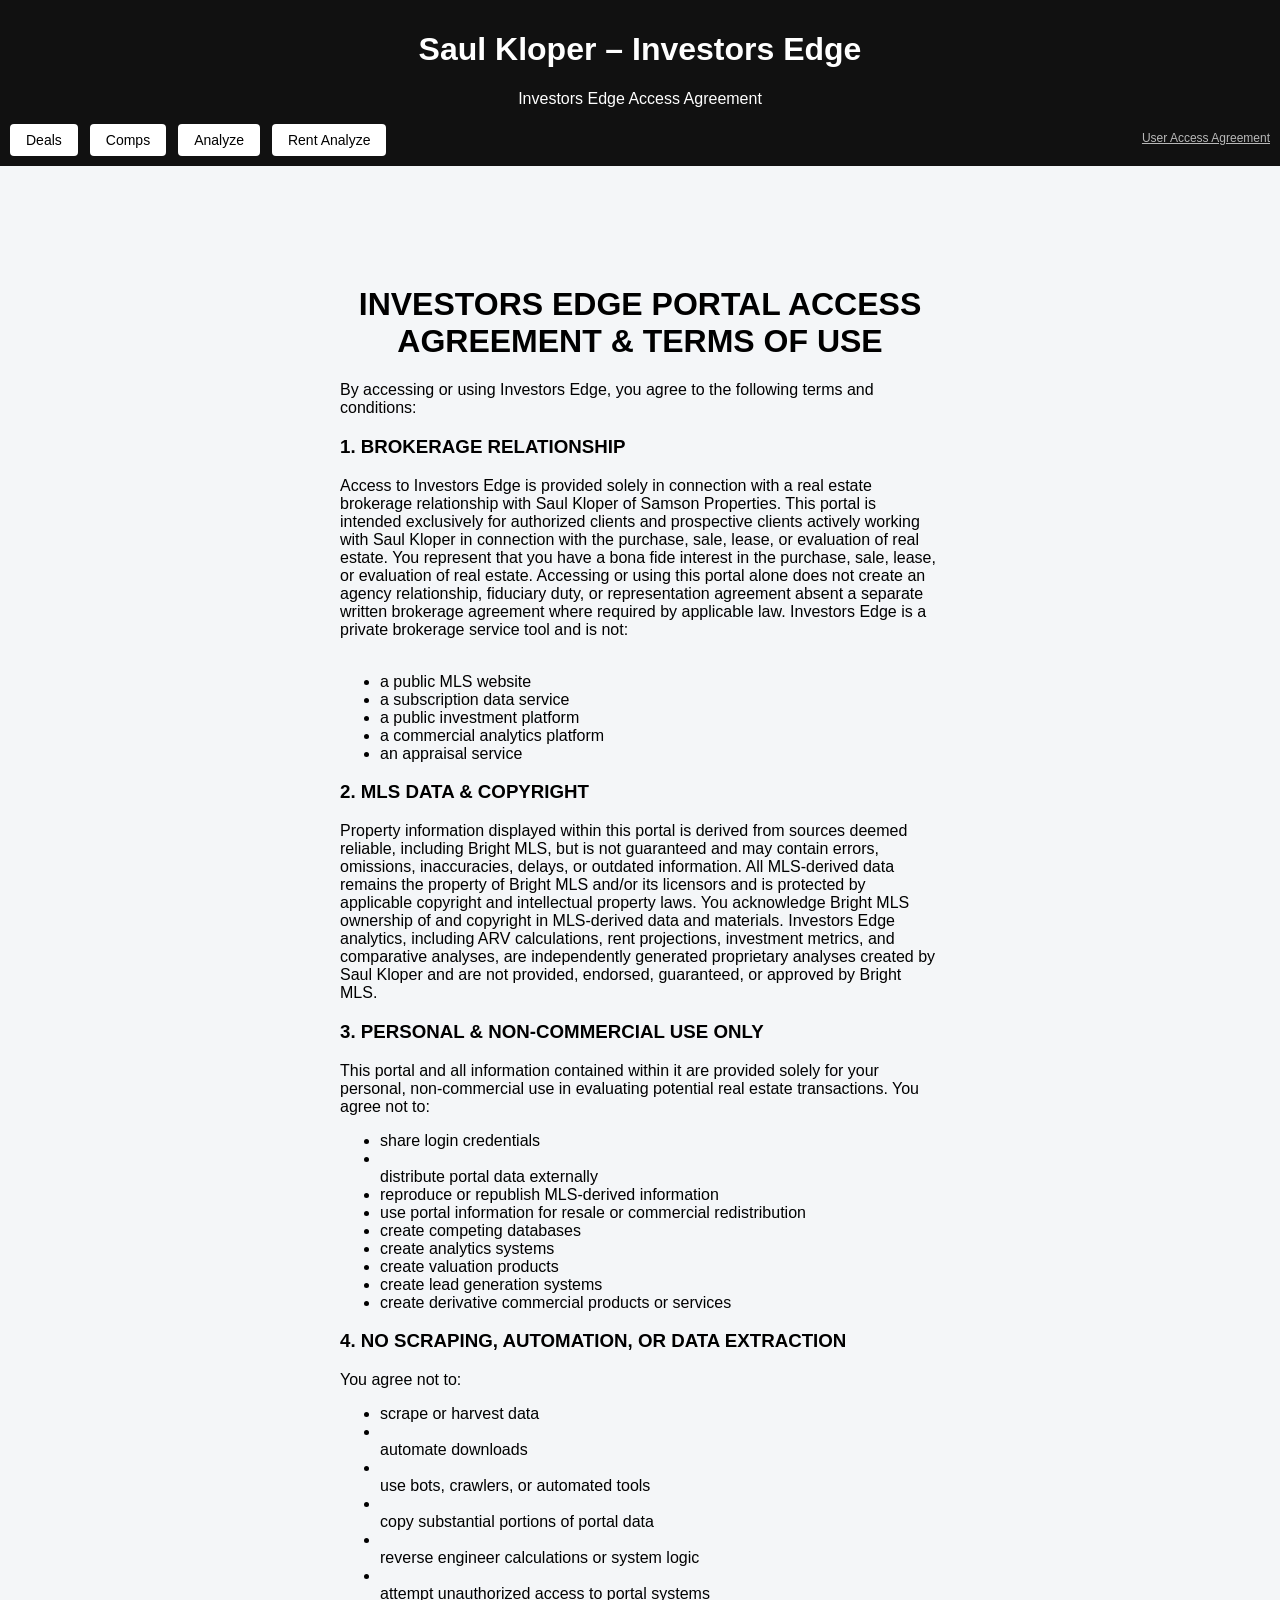
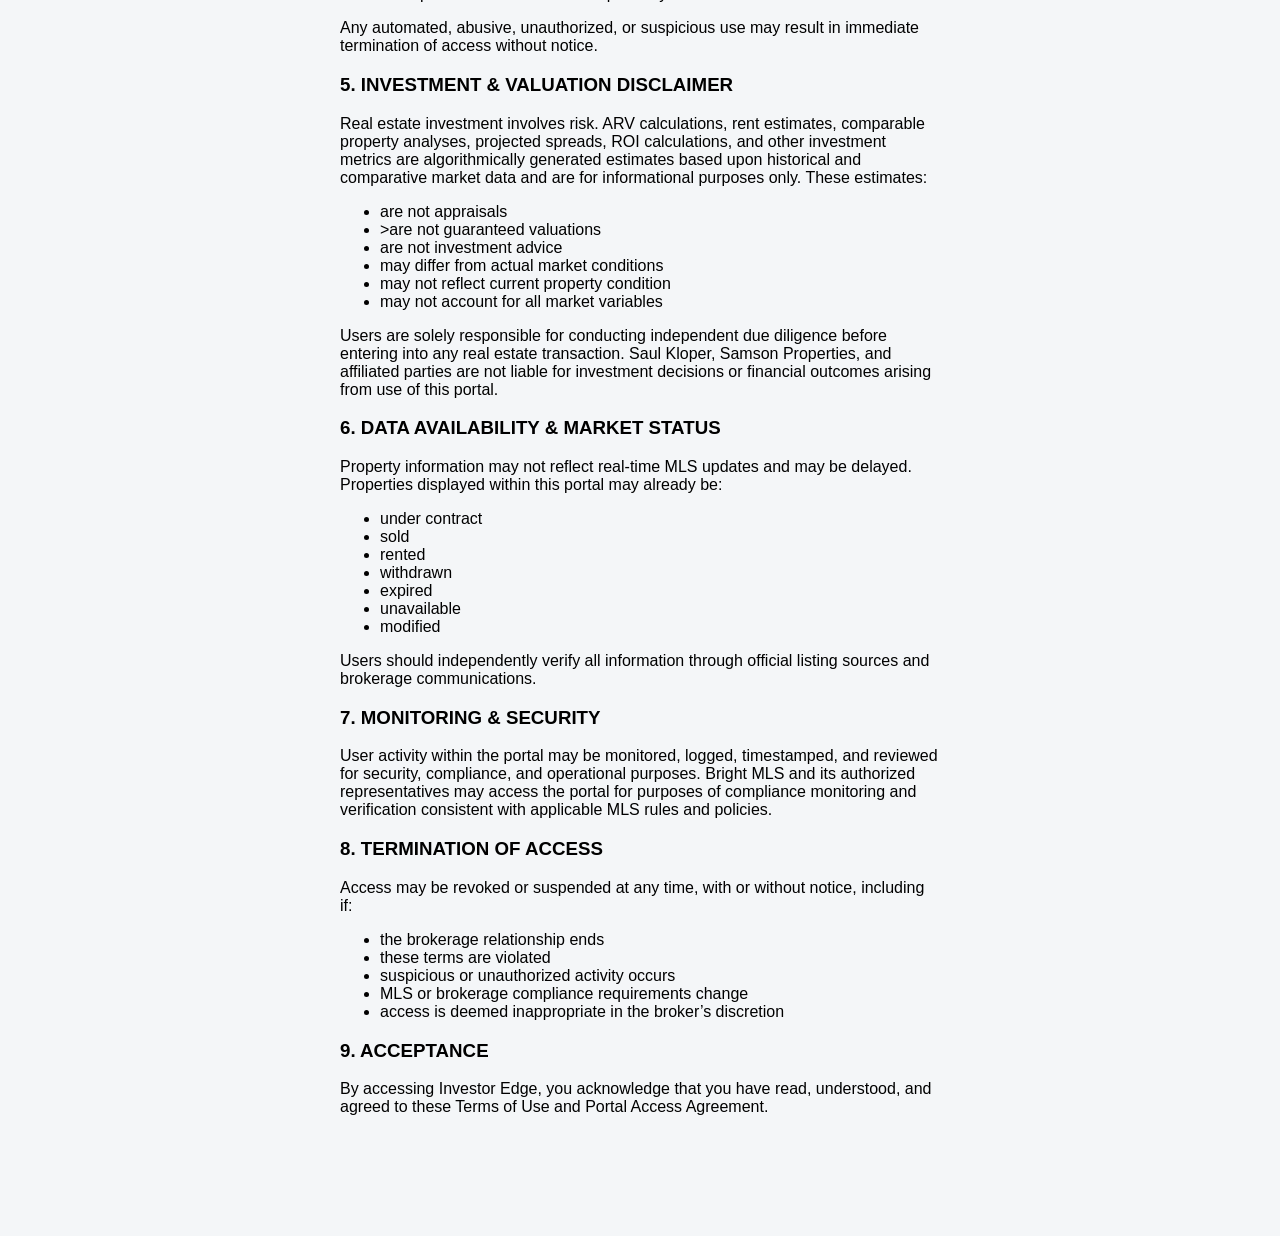
==== access-agreement.html @ 4bc5036d "Update access-agreement.html" ====
<!DOCTYPE html>
<html lang="en">
<head>
<meta charset="UTF-8">
<meta name="viewport" content="width=device-width, initial-scale=1.0">
<title>Investors Edge Access Agreement</title>
<link rel="stylesheet" href="css/styles.css">
   
</head>
<body>
     <header>
       
    <h1>Saul Kloper – Investors Edge</h1>
    <p>Investors Edge Access Agreement</p>
        
<div class="header-menu">
    <div class="menu-left">
      <a href="index.html" class="menu-btn">Deals</a>
      <a class="menu-btn" onclick="window.location.href='https://sdkloper.github.io/investor-edge/analysis.html';">Comps</a>
       <a href="analyzer.html" class="menu-btn">Analyze</a>
       <a href="rental-analyzer.html" class="menu-btn">Rent Analyze</a>
    </div>
         <div class="menu-right">
        <label>
          <a href="access-agreement.html" style="color: white;">User Access Agreement</a>
        </label>
         </div>
</div>
     
</header>
   <div class="login-container">
  <center>
<h1>INVESTORS EDGE PORTAL ACCESS AGREEMENT & TERMS OF USE</h1></center>
  
<p>By accessing or using Investors Edge, you agree to the following terms and conditions:</p>
  
<p><h3>1.	BROKERAGE RELATIONSHIP</h3></p>
  
<p>Access to Investors Edge is provided solely in connection with a real estate brokerage relationship with Saul Kloper of Samson Properties.
This portal is intended exclusively for authorized clients and prospective clients actively working with Saul Kloper in connection with the purchase, sale, lease, or evaluation of real estate.
You represent that you have a bona fide interest in the purchase, sale, lease, or evaluation of real estate.
Accessing or using this portal alone does not create an agency relationship, fiduciary duty, or representation agreement absent a separate written brokerage agreement where required by applicable law.
Investors Edge is a private brokerage service tool and is not:</br></br>
  <ul>
    <li>a public MLS website</li>
    <li>a subscription data service</li>
 	  <li>a public investment platform</li>
    <li>a commercial analytics platform</li>	
    <li>an appraisal service</li>
</ul></p>
<p><h3>2.	MLS DATA & COPYRIGHT</h3></p>
  
<p>Property information displayed within this portal is derived from sources deemed reliable, including Bright MLS, but is not guaranteed and may contain errors, omissions, inaccuracies, delays, or 
  outdated information.
All MLS-derived data remains the property of Bright MLS and/or its licensors and is protected by applicable copyright and intellectual property laws.
You acknowledge Bright MLS ownership of and copyright in MLS-derived data and materials.
Investors Edge analytics, including ARV calculations, rent projections, investment metrics, and comparative analyses, are independently generated proprietary analyses created by Saul Kloper and are not provided, 
  endorsed, guaranteed, or approved by Bright MLS.</p>
  
<p><h3>3.	PERSONAL & NON-COMMERCIAL USE ONLY</h3></p>
  
<p>This portal and all information contained within it are provided solely for your personal, non-commercial use in evaluating potential real estate transactions.
You agree not to:</p>
  <ul>
<li>share login credentials</li>
<li></li>distribute portal data externally
<li>reproduce or republish MLS-derived information</li>
<li>use portal information for resale or commercial redistribution</li>
<li>create competing databases</li>
<li>create analytics systems</li>
<li>create valuation products</li>
<li>create lead generation systems</li>
<li>create derivative commercial products or services</li>
  </ul>
  
<p><h3>4.	NO SCRAPING, AUTOMATION, OR DATA EXTRACTION</h3></p>
  
You agree not to:
  <ul>
<li>scrape or harvest data</li>
<li></li>automate downloads</li>
<li></li>use bots, crawlers, or automated tools</li>
<li></li>copy substantial portions of portal data</li>
<li></li>reverse engineer calculations or system logic</li>
<li></li>attempt unauthorized access to portal systems</li>
</ul>
  
<p>Any automated, abusive, unauthorized, or suspicious use may result in immediate termination of access without notice.</p>
  
<p><h3>5.	INVESTMENT & VALUATION DISCLAIMER</h3></p>
  
<p>Real estate investment involves risk.
ARV calculations, rent estimates, comparable property analyses, projected spreads, ROI calculations, and other investment metrics are algorithmically generated estimates based upon historical and comparative market data and are for informational purposes only.
These estimates:</p>
  <ul>
<li>	are not appraisals</li>
<li>>are not guaranteed valuations</li>
<li>are not investment advice</li>
<li>may differ from actual market conditions</li>
<li>may not reflect current property condition</li>
<li>may not account for all market variables</li>
  </ul>
<p>Users are solely responsible for conducting independent due diligence before entering into any real estate transaction.
Saul Kloper, Samson Properties, and affiliated parties are not liable for investment decisions or financial outcomes arising from use of this portal.</p>
  
<p><h3>6.	DATA AVAILABILITY & MARKET STATUS</h3></p>
  
<p>Property information may not reflect real-time MLS updates and may be delayed.
Properties displayed within this portal may already be:</p>
  <ul>
<li>under contract</li>
<li>sold</li>
<li>rented</li>
<li>withdrawn</li>
<li>expired</li>
<li>unavailable</li>
<li>modified</li>
  </ul>

  <p>Users should independently verify all information through official listing sources and brokerage communications.</p>
  
<p><h3>7.	MONITORING & SECURITY</h3></p>
  
<p>User activity within the portal may be monitored, logged, timestamped, and reviewed for security, compliance, and operational purposes.
Bright MLS and its authorized representatives may access the portal for purposes of compliance monitoring and verification consistent with applicable MLS rules and policies.</p>
  
<p><h3>8.	TERMINATION OF ACCESS</h3></p>
  
<p>Access may be revoked or suspended at any time, with or without notice, including if:</p>
  <ul>
<li>the brokerage relationship ends</li>
<li>these terms are violated</li>
<li>suspicious or unauthorized activity occurs</li>
<li>MLS or brokerage compliance requirements change</li>
<li>access is deemed inappropriate in the broker’s discretion</li>
  </ul>

  <p><h3>9.	ACCEPTANCE</h3></p>
 
  
<p>By accessing Investor Edge, you acknowledge that you have read, understood, and agreed to these Terms of Use and Portal Access Agreement.</p>
  </div>
</body></html>
---- css/styles.css ----
body {
    font-family: Arial, sans-serif;
    margin: 0;
    background: #f4f6f8;
}

header {
    background: #111;
    color: white;
    padding: 10px;
    text-align: center;
}
.login-container {
  max-width: 600px;
  margin: 120px auto;
  
}
h7 {
  font-size: 14px;
}
h8 {
  font-size: 10px;
}

.login-container input {
  display: block;
  width: 100%;
  padding: 10px;
  margin: 10px 0;
}

.login-error {
  color: red;
  margin-top: 10px;
}

.filters {
    display: flex;
    flex-wrap: wrap;
    gap: 10px;
    padding: 15px;
    background: #fff;
}

.filters input,
.filters select {
    padding: 8px;
    font-size: 14px;
}

.table-container {
    overflow-x: auto;
    padding: 15px;
}

table {
    width: 100%;
    border-collapse: collapse;
    background: white;
}

th, td {
    padding: 10px;
    border-bottom: 1px solid #ddd;
    text-align: left;
}

th.sortable {
    cursor: pointer;
}

tr.positive {
    background: #e6f9e6;
}

tr.moderate {
    background: #fff8e1;
}

tr.negative {
    background: #ffe6e6;
}

tr.nocomps {
    background: #f0f0f0;
}

.modal {
    display: none;
    position: fixed;
    inset: 0;
    background: rgba(0,0,0,0.6);
    align-items: center;
    justify-content: center;
    overflow-y: auto; /* 👈 allows scrolling */
    padding: 20px;    /* 👈 prevents content from touching edges */
}

.modal-content {
    background: white;
    margin: 10% auto;
    padding: 20px;
    width: 90%;
    max-width: 700px;
    overflow-y: auto;
}
.map-buttons {
  display: flex;
  gap: 10px;
  margin-bottom: 15px;
}

.mapBtn {
  padding: 8px 14px;
  border: 2px solid #333;
  border-radius: 4px;
  background: #fff;
  cursor: pointer;
  font-weight: bold;
}

.mapBtn:hover {
  background: #f0f0f0;
}
.arv-marker {
  color: red;
  font-weight: bold;
}

.rent-marker {
  color: blue;
  font-weight: bold;
}

.comp-legend {
  font-size: 12px;
  margin-bottom: 10px;
}

#closeModal {
    float: right;
    font-size: 22px;
    cursor: pointer;
}
.sort-arrow {
    margin-left: 4px;
    font-size: 12px;
}

.sort-asc {
    color: green;
}

.sort-desc {
    color: red;
}
.filter-group {
  display: flex;
  flex-direction: column;
}

.filter-group label {
  font-size: 12px;
  margin-top: 4px;
  color: #555;
}


.container {
  max-width: 1100px;
  margin: 0 auto;
  padding: 30px;
}

.page-header {
  text-align: center;
  margin: 40px 0 20px;
}

.subtitle {
  opacity: 0.7;
}

.card {
  background: #111;
  border-radius: 12px;
  padding: 25px;
  margin-bottom: 25px;
  box-shadow: 0 5px 20px rgba(0,0,0,0.4);
}

.input-card {
  max-width: 900px;
  margin: 0 auto 40px;
}

.form-grid {
  display: grid;
  grid-template-columns: repeat(auto-fit, minmax(200px, 1fr));
  gap: 20px;
}

.form-group {
  display: flex;
  flex-direction: column;
}

.full-width {
  grid-column: 1 / -1;
}

label {
  font-size: 13px;
  margin-bottom: 6px;
  opacity: 0.7;
}

input, select {
  padding: 10px;
  border-radius: 6px;
  border: 1px solid #333;
  background: #ffffff;
  color: #111;
}

.primary-btn {
  margin-top: 20px;
  padding: 12px 20px;
  border: none;
  border-radius: 8px;
  background: #1db954;
  color: black;
  font-weight: bold;
  cursor: pointer;
}

.primary-btn:disabled {
  opacity: 0.5;
}

.summary-card h2 {
  font-size: 32px;
}

.summary-metrics {
  display: flex;
  gap: 30px;
  margin-top: 15px;
}

.metric {
  font-size: 18px;
}

.green {
  color: #1db954;
}

.red {
  color: #ff4d4d;
}

.loading {
  margin-top: 15px;
  text-align: center;
}
.loading-overlay {
  text-align: center;
  padding: 40px;
  font-size: 20px;
  font-weight: bold;
}
.error-card {
  text-align: center;
  background: #2a0f0f;
  color: #ff8080;
}

.hidden {
  display: none;
}

.table-wrapper {
  overflow-x: auto;
}

table {
  width: 100%;
  border-collapse: collapse;
}

th, td {
  padding: 10px;
  text-align: left;
  border-bottom: 1px solid #333;
}
/* ======================================
   ANALYSIS PAGE - MATCH DEALS STYLING
====================================== */

.analysis-page input,
.analysis-page select {
  max-width: 100%;
  height: 28px;
  padding: 3px 6px;
  font-size: 13px;
  background: #ffffff;
  color: #222;
  border: 1px solid #ddd;
}

.analysis-page input:focus,
.analysis-page select:focus {
  border-color: #1db954;
  box-shadow: none;
}

.analysis-page .card {
  background: #ffffff;
  border: 1px solid #e6e6e6;
}

.analysis-page .summary-metrics {
  display: flex;
  gap: 20px;
  margin-top: 10px;
}

.analysis-page .metric {
  font-weight: 500;
}

.analysis-page .green {
  color: #1db954;
}

.analysis-page .red {
  color: #d64545;
}
/* ===== INLINE FORM ROWS ===== */

.analysis-page .form-row {
  display: flex;
  gap: 20px;
  margin-bottom: 10px;
}

.analysis-page .form-field {
  display: flex;
  align-items: center;
  gap: 8px;
  width: 280px;
}

/* label inline */
.analysis-page .form-field label {
  min-width: 110px;
  font-size: 13px;
  font-weight: 600;
}

/* tighter inputs */
.analysis-page .form-field input,
.analysis-page .form-field select {
  flex: 1;
  height: 28px;
}
/* =====================================
   HEADER NAVIGATION
===================================== */

.header-menu {
  display: flex;
  justify-content: space-between;
  align-items: center;
  margin-top: 15px;
}

.menu-left {
  display: flex;
  gap: 12px;
}

.menu-right {
  display: flex;
  flex-direction: row;
  align-items: center;
  gap: 6px; 
}
.menu-right label {
  font-size: 12px;
  margin-bottom: 4px;
  color: #555;
}

.menu-btn {
  background: #ffffff;
  color: #000000;
  padding: 8px 16px;
  text-decoration: none;
  border-radius: 4px;
  font-weight: 500;
  font-size: 14px;
  border: none;
  cursor: pointer;
  transition: 0.2s ease;
}

.menu-btn:hover {
  background: #f2f2f2;
}

.logout-btn {
  margin-left: 0;
}
.menu-btn.active {
  background: #000;
  color: #fff;
}
/* ======================================
   ANALYZER DASHBOARD LAYOUT (SCOPED)
====================================== */



/* INPUT GROUP */
.analysis-page .input-group {
  display: flex;
  flex-direction: column;
}

.analysis-page label {
  font-size: 13px;
  font-weight: 600;
  color: #333;
}


/* SECTION HEADERS */
.analysis-page .section-title {
  display: block;
  width: 100%;
  background: #000;
  color: #fff;
  font-size: 16px;
  font-weight: 700;
  padding: 6px 10px;
  margin: 15px 0 10px;
  border-radius: 4px;
}

/* RESULTS PANEL */

/* RESULT ITEMS */
.analysis-page .results-panel div {
  margin-bottom: 10px;
  font-size: 18px;
  font-weight: 600;
}

/* PROFIT POP */
.analysis-page #profit {
  font-size: 26px;
}

/* ROI COLORS */
.analysis-page .roi-good {
  color: #22c55e;
  font-weight: bold;
}

.analysis-page .roi-bad {
  color: #ef4444;
  font-weight: bold;
}
.analysis-page .result-item {
  margin-bottom: 14px;
}

.analysis-page .result-item span {
  font-size: 12px;
  opacity: 0.7;
}

.analysis-page .result-item div {
  font-size: 20px;
  font-weight: 600;
}

/* Make profit pop */
.analysis-page #profit {
  font-size: 28px;
  color: #22c55e;
}
/* ===== ANALYSIS LAYOUT ===== */

.analysis-page .analysis-layout {
  display: flex;
  gap: 20px;
  padding: 20px;
}

/* LEFT SIDE */
.analysis-page .analysis-left {
  flex: 0 0 500px;
}

/* RIGHT SIDE */
.analysis-page .analysis-right {
  flex: 0 0 300px;
}

.analysis-page .analysis-extra {
  flex: 0 0 300px;  
}

/* RESULTS CARD */
.analysis-page .results-card {
  background: #ffffff;
  border-radius: 10px;
  padding: 18px;
  border: 1px solid #ddd;
}

/* HEADER */
.analysis-page .results-card h3 {
  margin-bottom: 12px;
  font-size: 18px;
}

/* RESULT ROW */
.analysis-page .result-row {
  width: 280px;
  display: flex;
  justify-content: space-between;
  align-items: center;
  margin-bottom: 8px; /* 🔥 tighter */
}

/* LABEL */
.analysis-page .result-row span {
  font-size: 14px;
  color: #555;
}

/* VALUE */
.analysis-page .result-row div {
  font-size: 14px;
  font-weight: 600;
}

/* PROFIT */
.analysis-page #profit {
  font-size: 20px;
  color: #16a34a;
}

/* ROI COLORS */
.analysis-page .roi-good {
  color: #16a34a;
}

.analysis-page .roi-bad {
  color: #dc2626;
}

.analysis-page .form-grid {
  grid-template-columns: repeat(2, 320px);
  justify-content: start;
}

.analyzeFlipBtn,
.analyzeRentBtn {
  font-size: 12px;
  padding: 4px 8px;
  margin-right: 4px;
  border-radius: 4px;
  cursor: pointer;
}

.analyzeFlipBtn {
  background: black;
  color: white;
}

.analyzeRentBtn {
  background: white;
  border: 1px solid black;
  color: black;
}
/* =========================================
   Modal Tab Buttons (Sales / Rental Comps)
   ========================================= */

.modal-tabs {
  display: flex;
  gap: 0.75rem;
  margin-bottom: 1rem;
}

.modal-tabs .tabBtn {
  padding: 0.5rem 1rem;
  font-weight: bold;
  font-size: 0.9rem;
  cursor: pointer;
  border: 2px solid #333;
  border-radius: 4px;
  background-color: #fff; /* inactive background */
  color: #333;            /* inactive text */
  transition: background-color 0.15s ease, color 0.15s ease;
}

/* Active tab style — highlighted */
.modal-tabs .tabBtn.active {
  background-color: #333; /* dark background like header menu */
  color: #fff;            /* white text */
  border-color: #333;
}

/* Hover state (optional) */
.modal-tabs .tabBtn:hover:not(.active) {
  background-color: #f0f0f0;
}

/* Highlight ARV / Rental flag comps */
.highlight-comp {
  font-weight: bold;
  background-color: #f8f8f8;
}
/* ======================================
   MOBILE OPTIMIZATION (ANALYZER)
====================================== */

@media (max-width: 768px) {

  .analysis-page .analysis-layout {
    flex-direction: column;
  }

  .analysis-page .analysis-right {
    order: -1; /* results move to top */
  }

  .analysis-page .results-card {
    margin-bottom: 15px;
  }
  .analysis-page .form-grid {
    grid-template-columns: 1fr;
  }
    
.result-row.clickable {
  cursor: pointer;
  transition: all 0.2s ease;
}

.result-row.clickable:hover {
  background: #f3f4f6;
  transform: translateY(-1px);
}

.result-row.clickable:hover span {
  text-decoration: underline;
  color: #2563eb;
}
    
.info-icon {
  font-size: 12px;
  margin-left: 6px;
  color: #6b7280;
}
}
    /* ===============================
   FOOTER
================================ */

.site-footer {
  background: #000;
  color: #fff;
  text-align: center;
  padding: 8px 15px;
  font-size: 12px;
  margin-top: 30px;
}

.site-footer a {
  color: #fff;
  text-decoration: none;
}

.site-footer a:hover {
  text-decoration: underline;
}
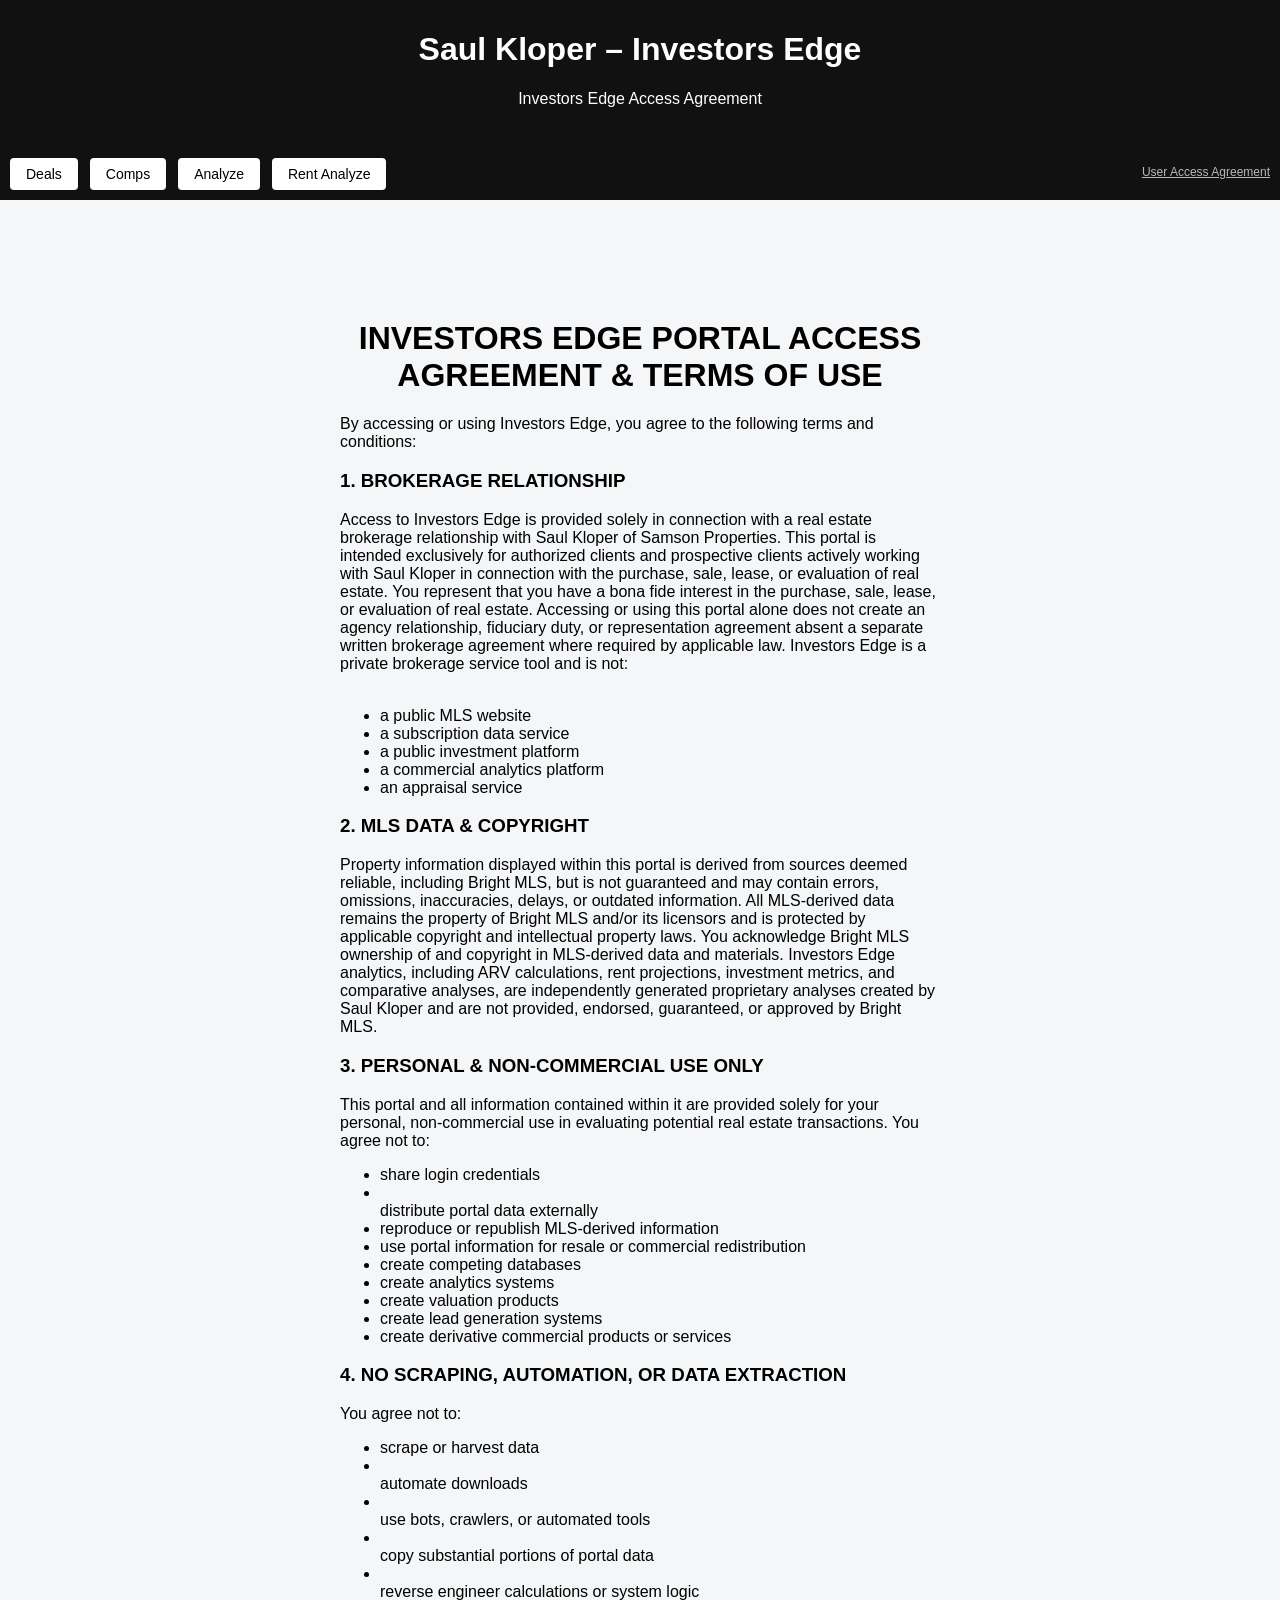
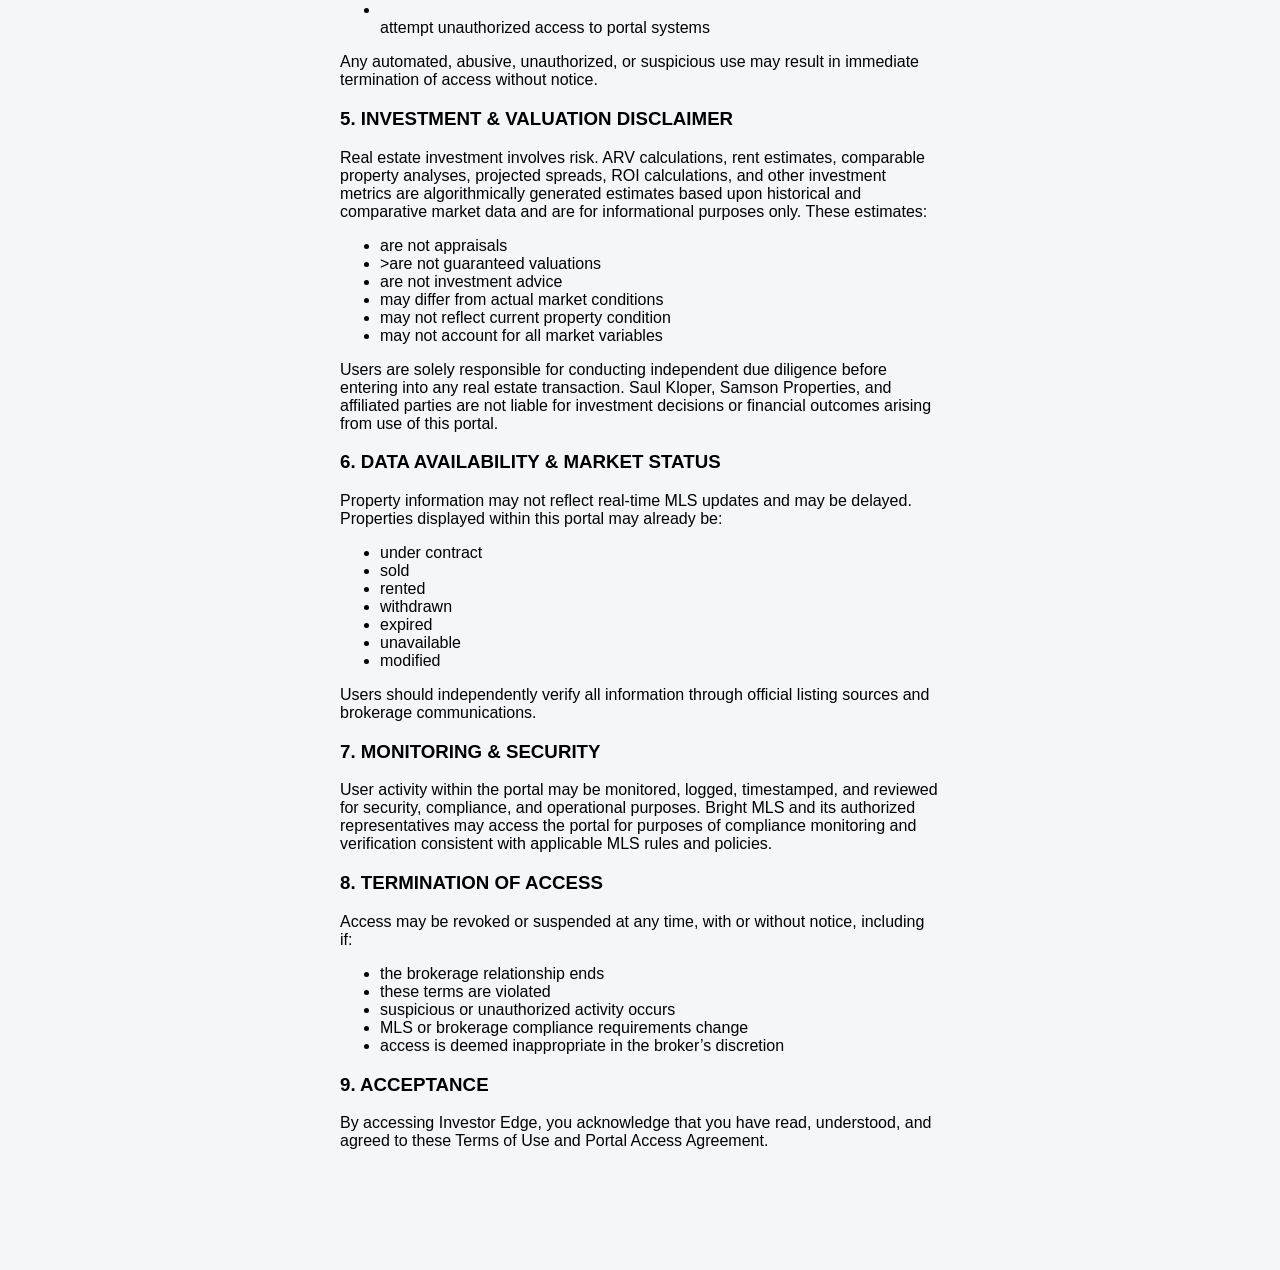
==== commit 60962f46: "Update access-agreement.html" ====
--- a/access-agreement.html
+++ b/access-agreement.html
@@ -12,7 +12,7 @@
        
     <h1>Saul Kloper – Investors Edge</h1>
     <p>Investors Edge Access Agreement</p>
-        
+      <p></br></p>  
 <div class="header-menu">
     <div class="menu-left">
       <a href="index.html" class="menu-btn">Deals</a>
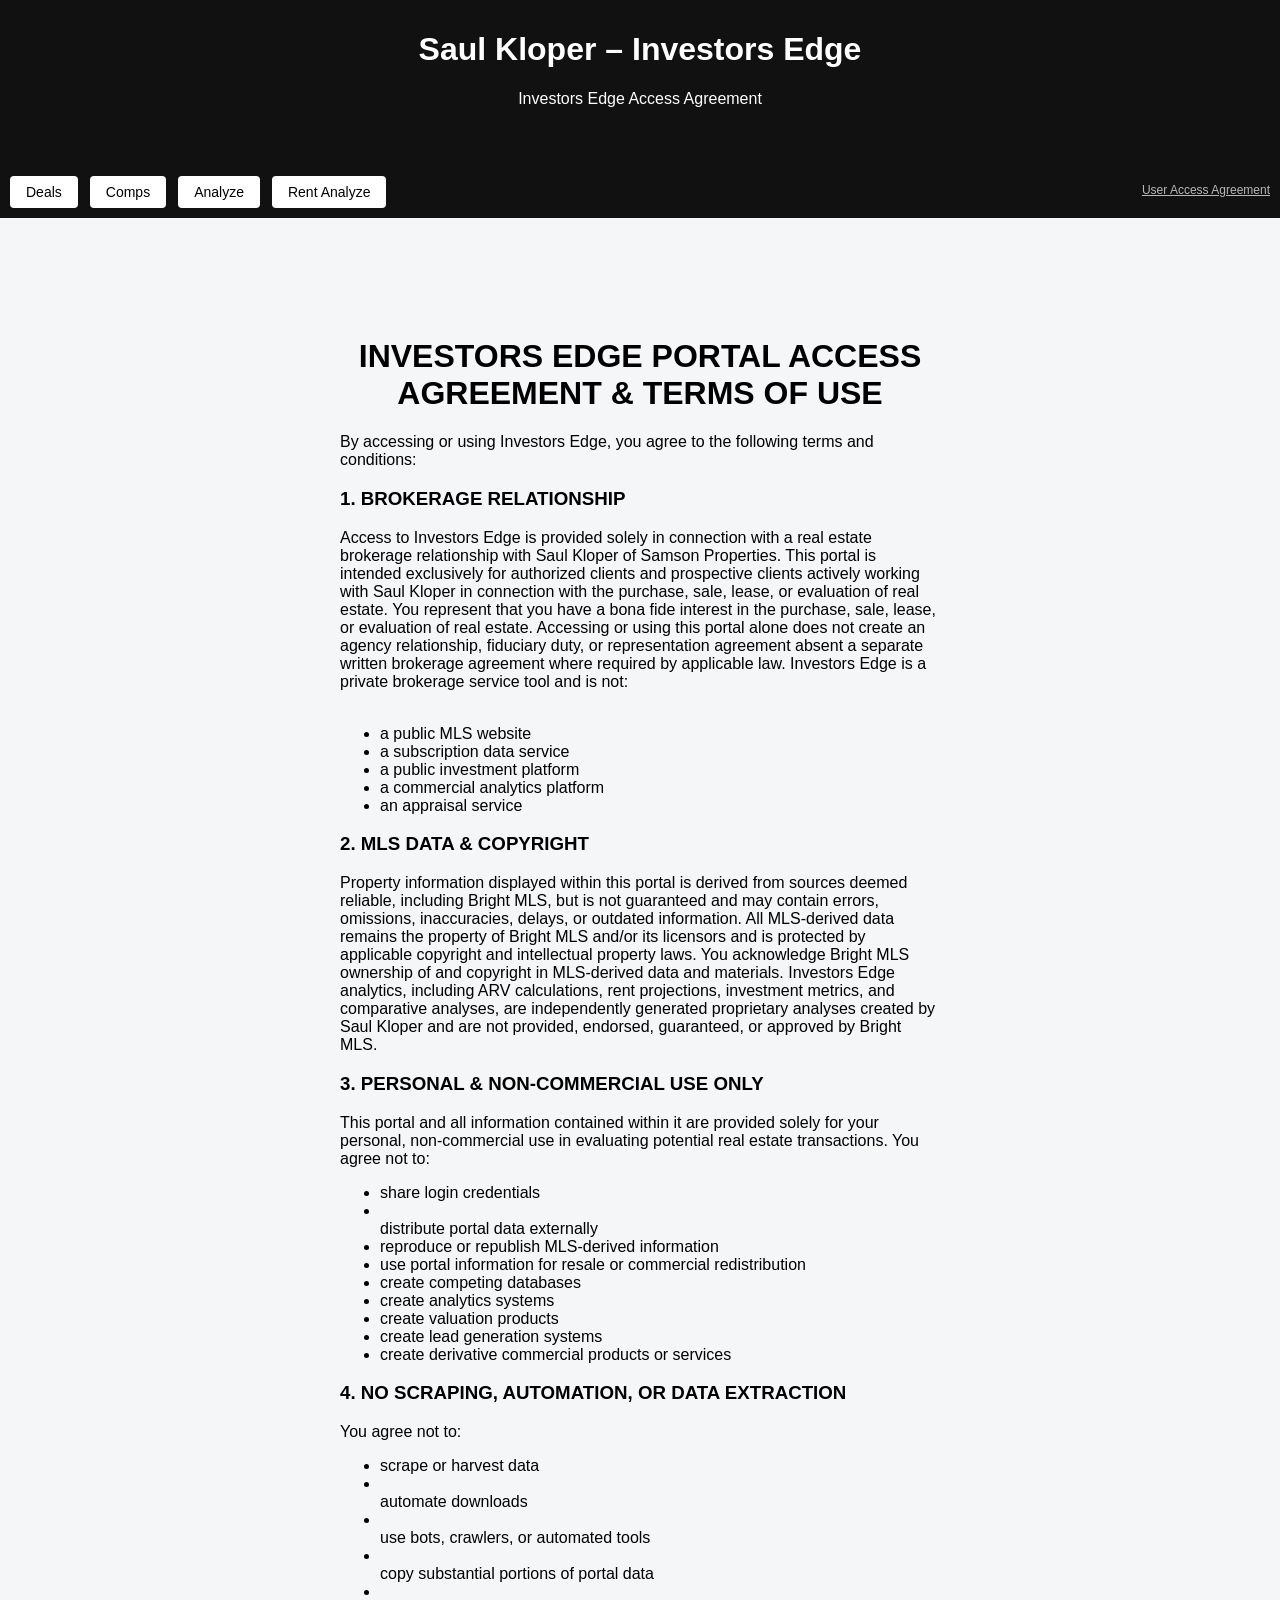
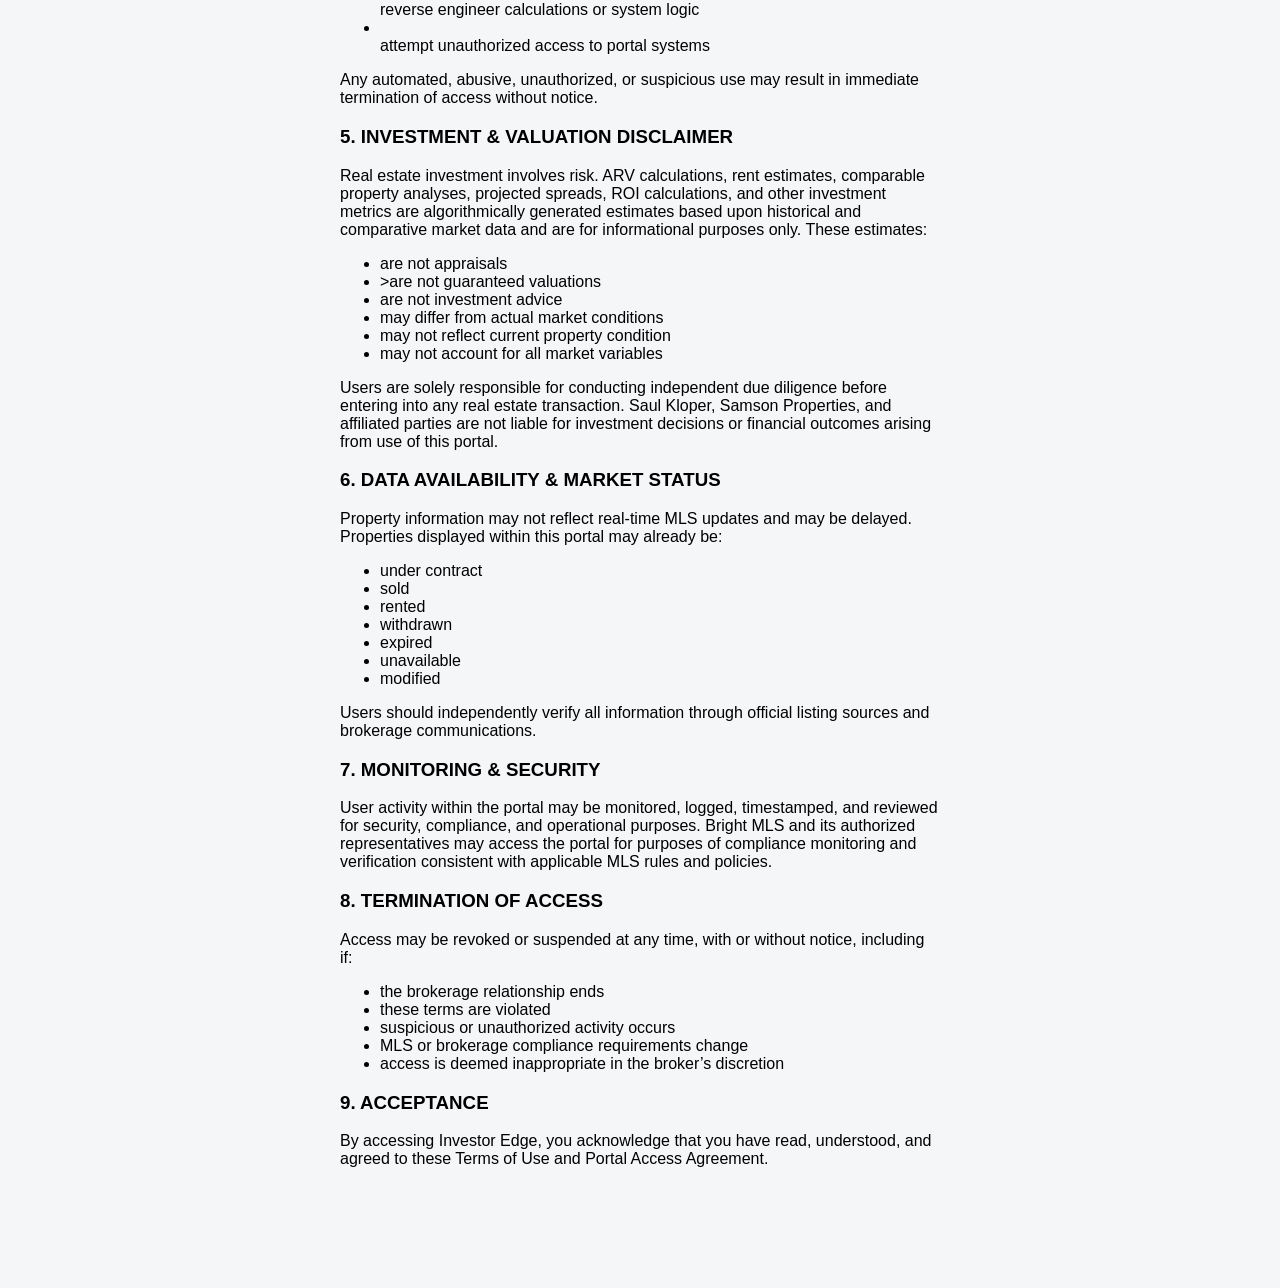
==== commit 4cfb47d2: "Update access-agreement.html" ====
--- a/access-agreement.html
+++ b/access-agreement.html
@@ -12,13 +12,13 @@
        
     <h1>Saul Kloper – Investors Edge</h1>
     <p>Investors Edge Access Agreement</p>
-      <p></br></p>  
+      <p></br></br></p>  
 <div class="header-menu">
     <div class="menu-left">
-      <a href="index.html" class="menu-btn">Deals</a>
+      <a class="menu-btn" onclick="window.location.href='https://sdkloper.github.io/investor-edge/index.html';">Deals</a>
       <a class="menu-btn" onclick="window.location.href='https://sdkloper.github.io/investor-edge/analysis.html';">Comps</a>
-       <a href="analyzer.html" class="menu-btn">Analyze</a>
-       <a href="rental-analyzer.html" class="menu-btn">Rent Analyze</a>
+       <a class="menu-btn" onclick="window.location.href='https://sdkloper.github.io/investor-edge/analyzer.html';">Analyze</a>
+       <a class="menu-btn" onclick="window.location.href='https://sdkloper.github.io/investor-edge/rental-analyzer.html';">Rent Analyze</a>
     </div>
          <div class="menu-right">
         <label>
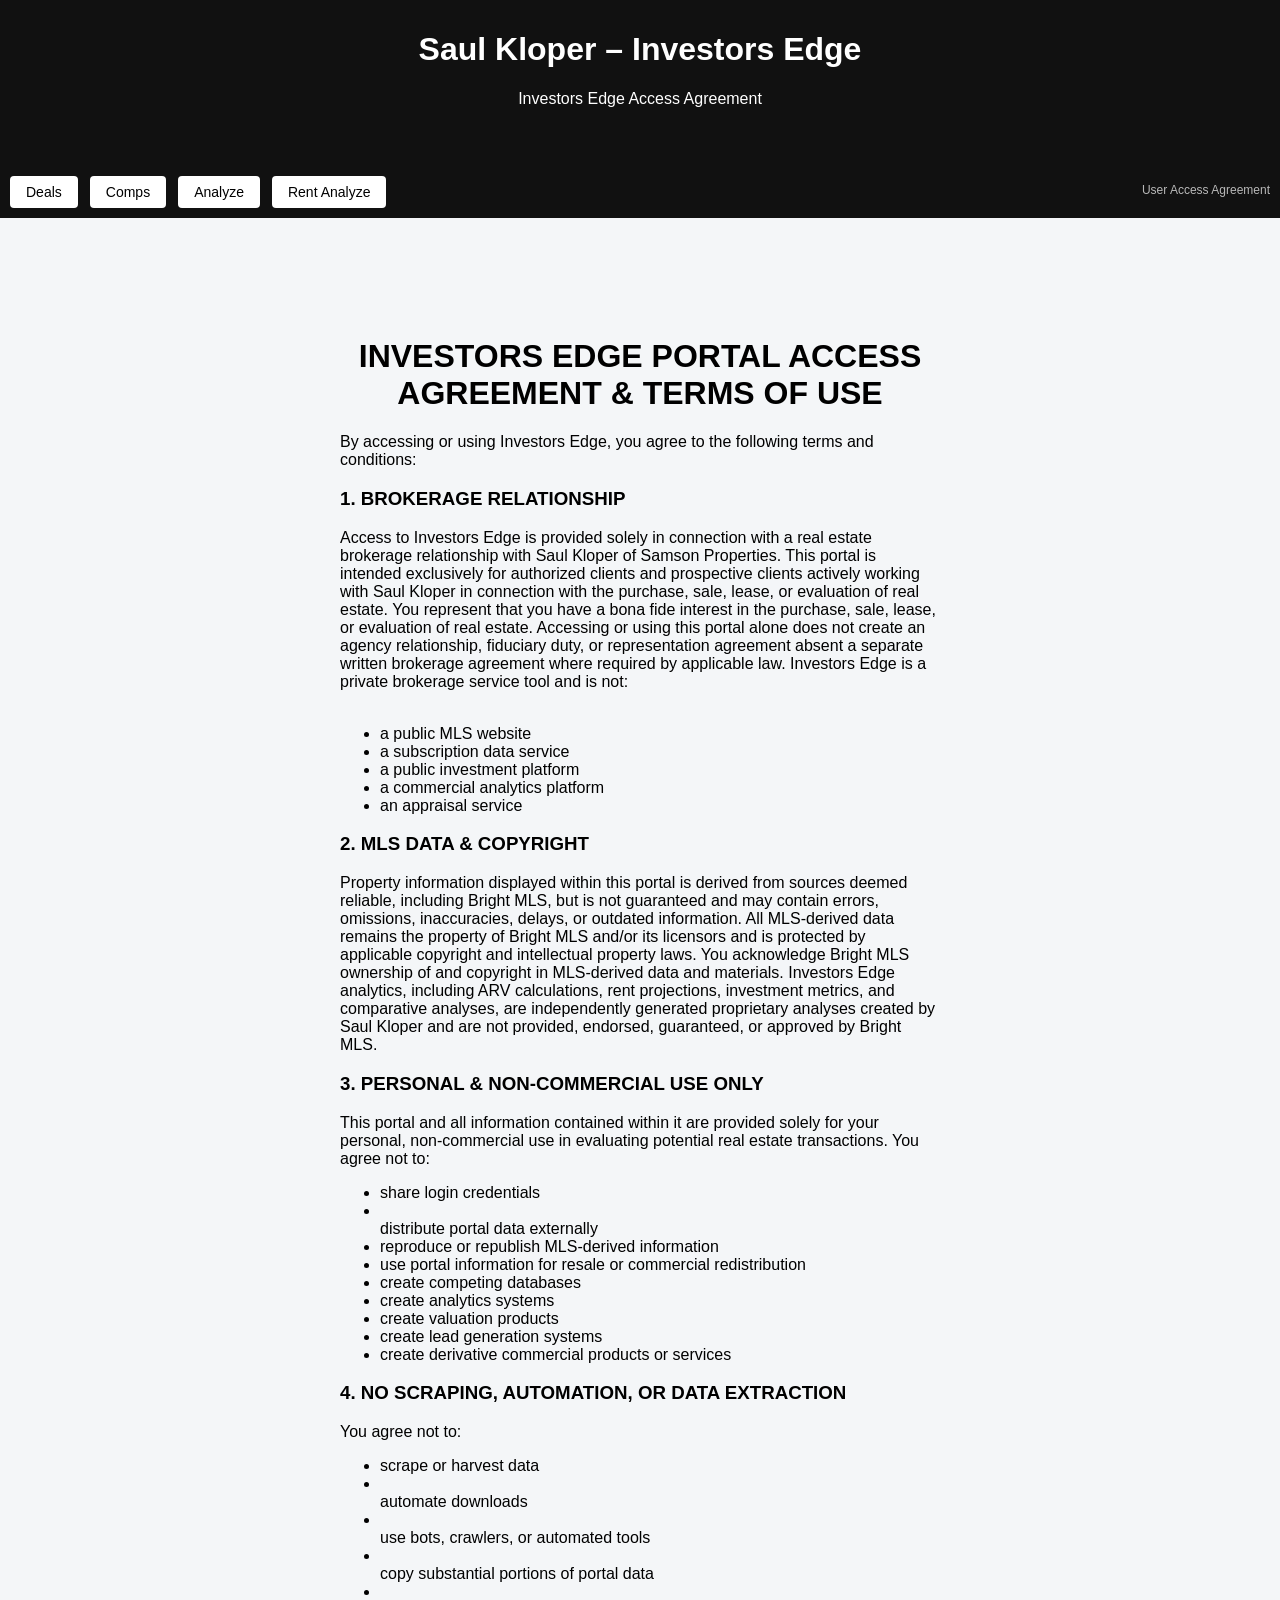
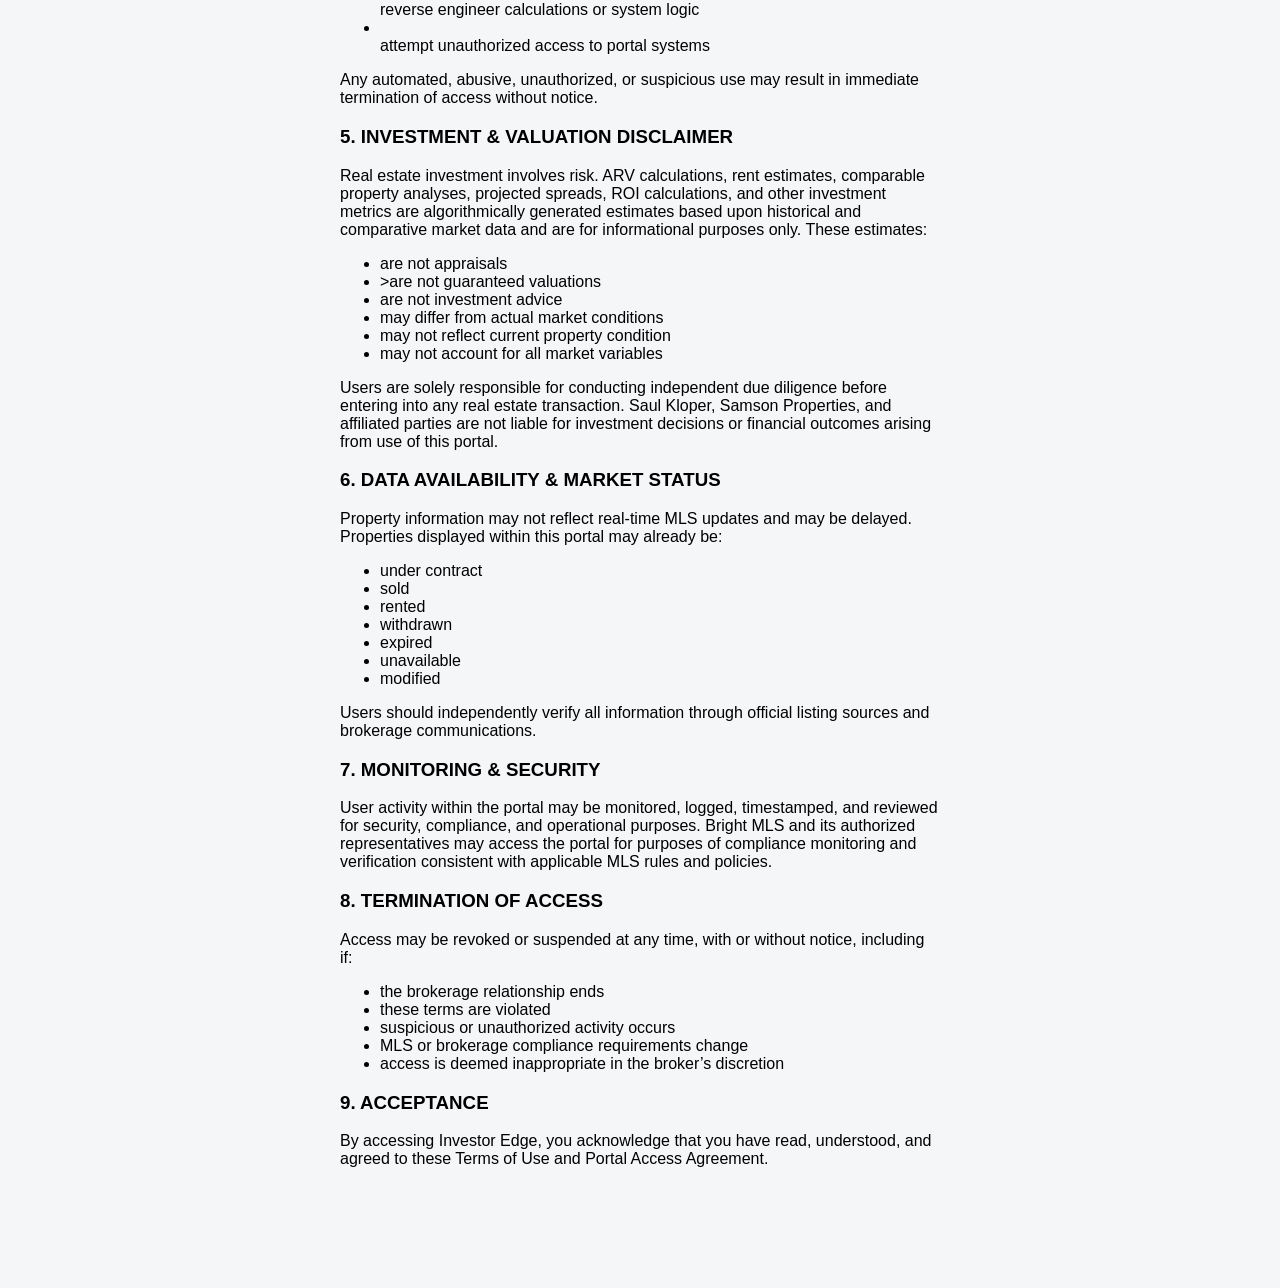
==== commit 05ba8638: "Update access-agreement.html" ====
--- a/access-agreement.html
+++ b/access-agreement.html
@@ -22,7 +22,8 @@
     </div>
          <div class="menu-right">
         <label>
-          <a href="access-agreement.html" style="color: white;">User Access Agreement</a>
+          <a style="color: white; cursor: pointer;" onclick="window.location.href='https://yourdomain.com/access-agreement.html';">User Access Agreement</a>
+
         </label>
          </div>
 </div>
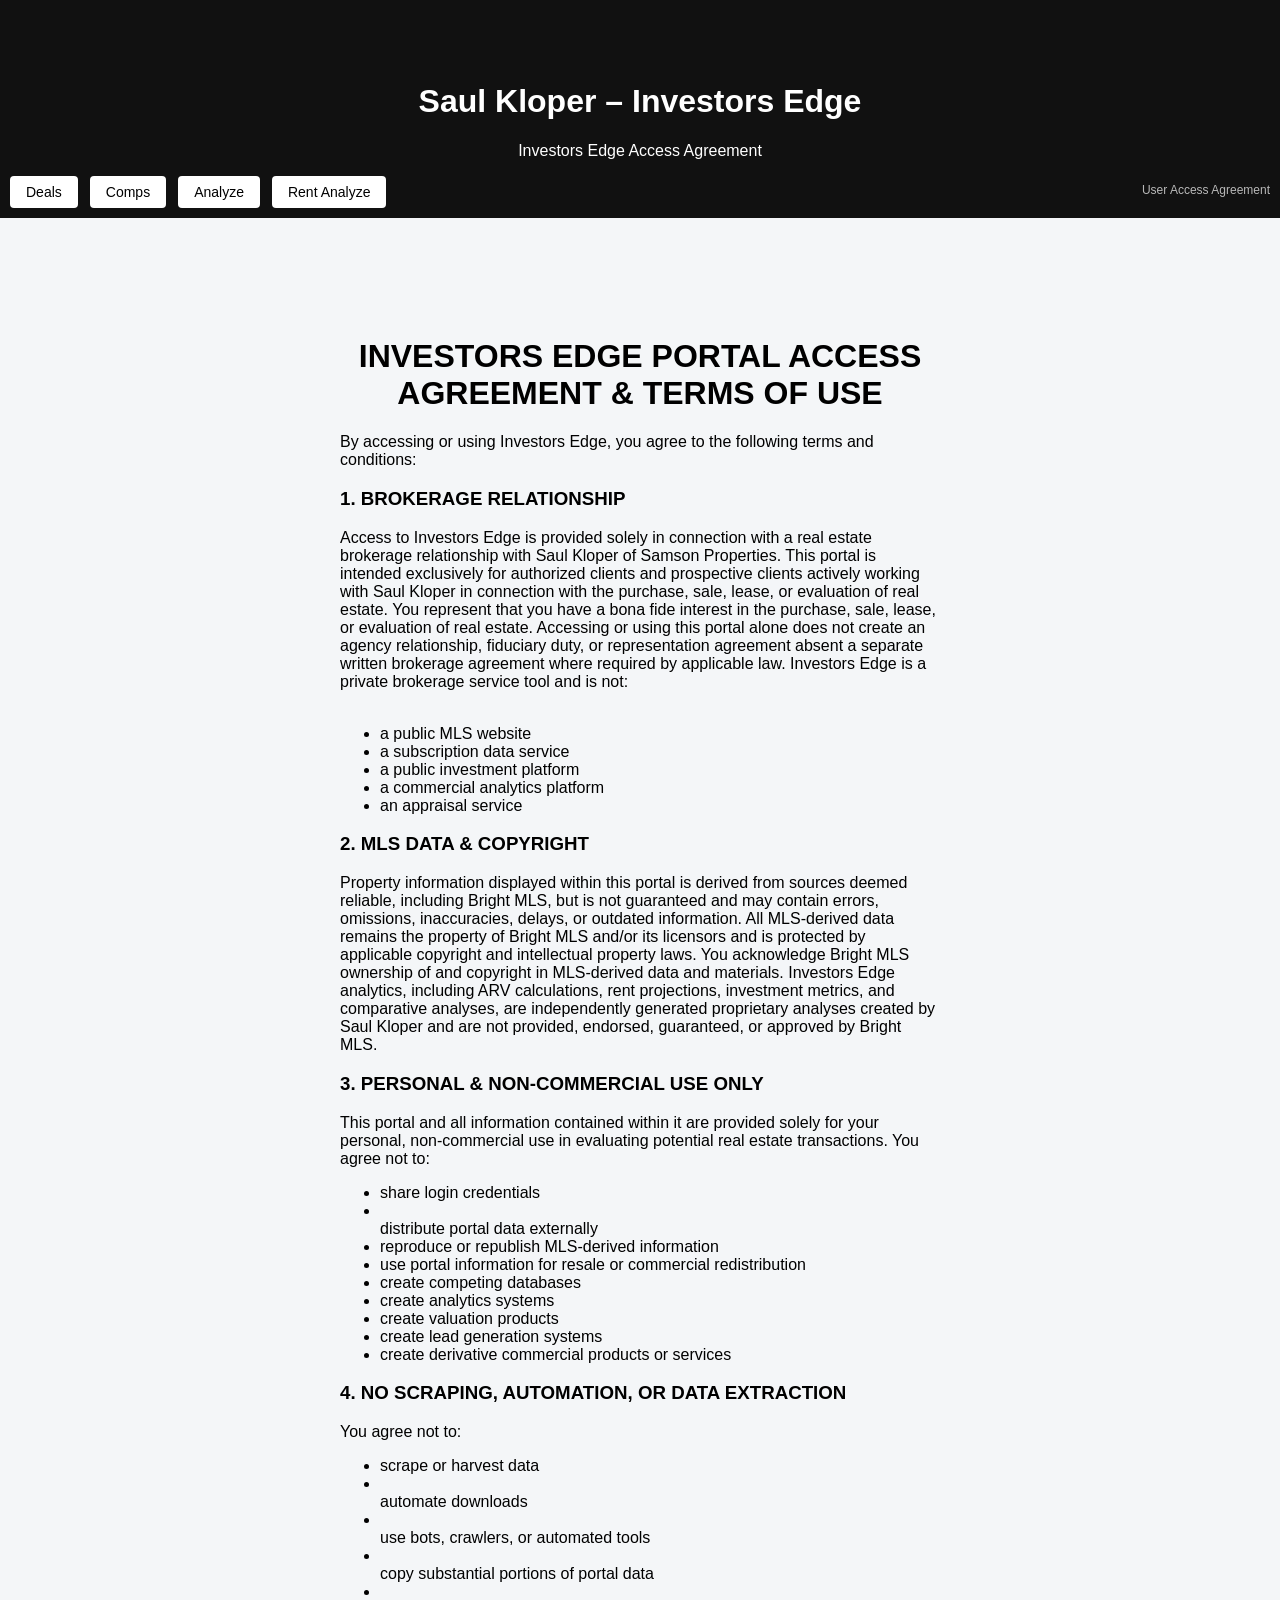
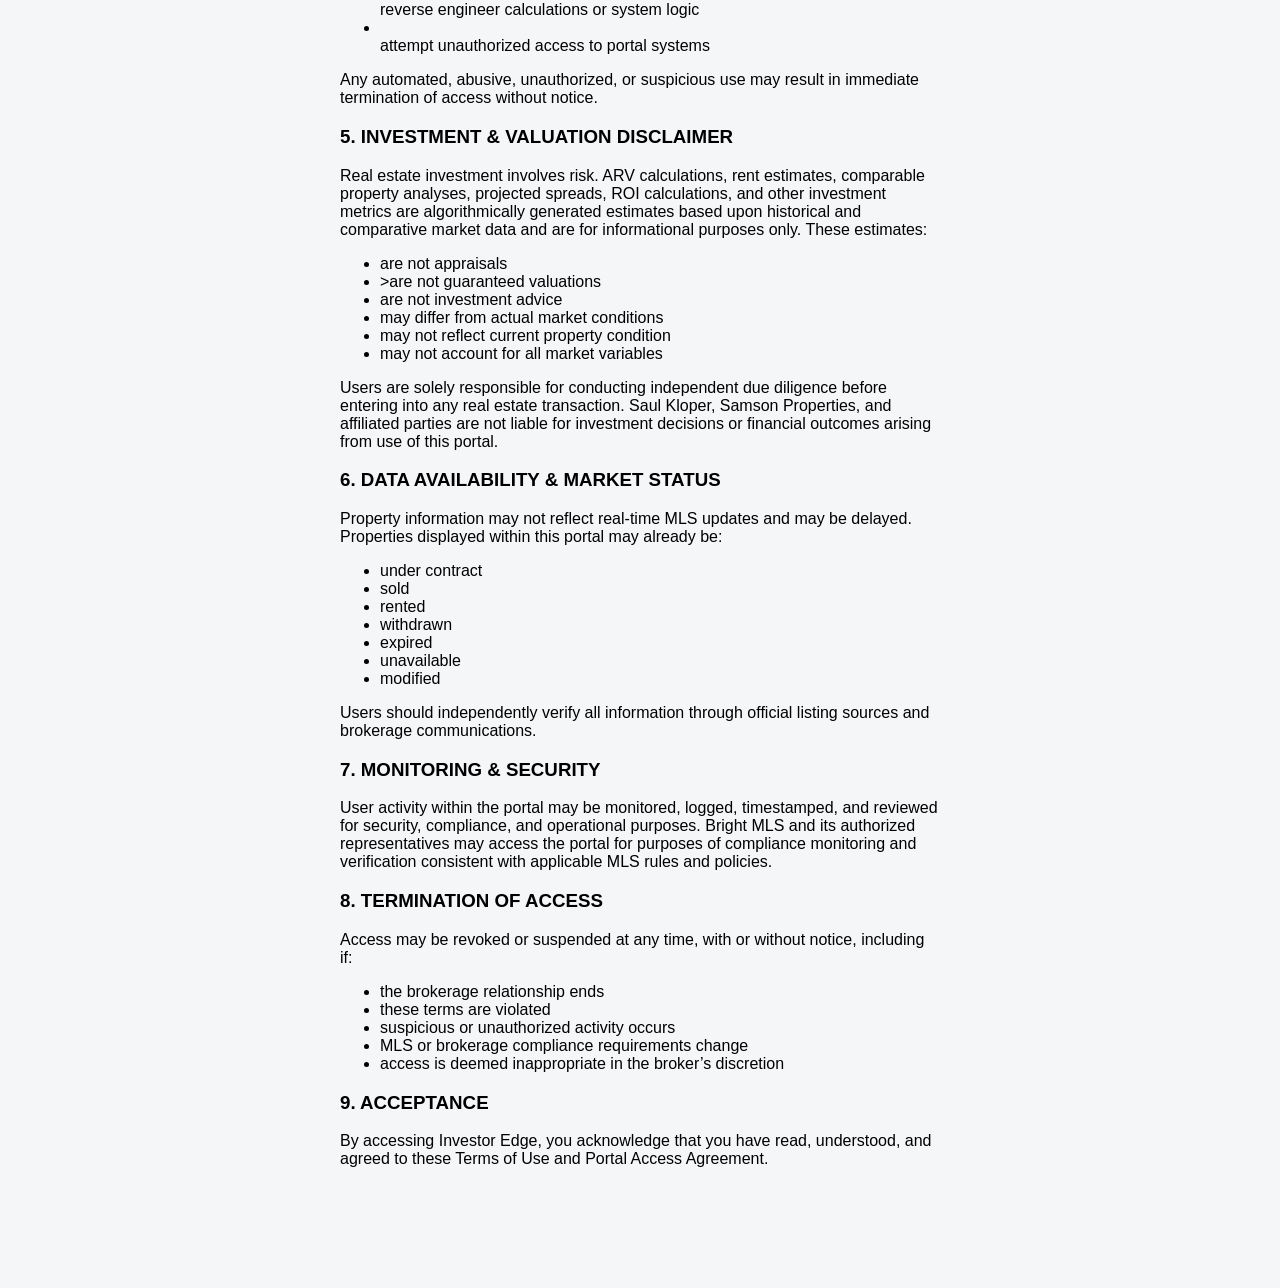
==== commit 51538c50: "Update access-agreement.html" ====
--- a/access-agreement.html
+++ b/access-agreement.html
@@ -9,10 +9,10 @@
 </head>
 <body>
      <header>
-       
+     <p></br></br></p>    
     <h1>Saul Kloper – Investors Edge</h1>
     <p>Investors Edge Access Agreement</p>
-      <p></br></br></p>  
+      
 <div class="header-menu">
     <div class="menu-left">
       <a class="menu-btn" onclick="window.location.href='https://sdkloper.github.io/investor-edge/index.html';">Deals</a>
@@ -22,7 +22,7 @@
     </div>
          <div class="menu-right">
         <label>
-          <a style="color: white; cursor: pointer;" onclick="window.location.href='https://yourdomain.com/access-agreement.html';">User Access Agreement</a>
+          <a style="color: white; cursor: pointer;" onclick="window.location.href='https://sdkloper.github.io/investor-edge/access-agreement.html';">User Access Agreement</a>
 
         </label>
          </div>
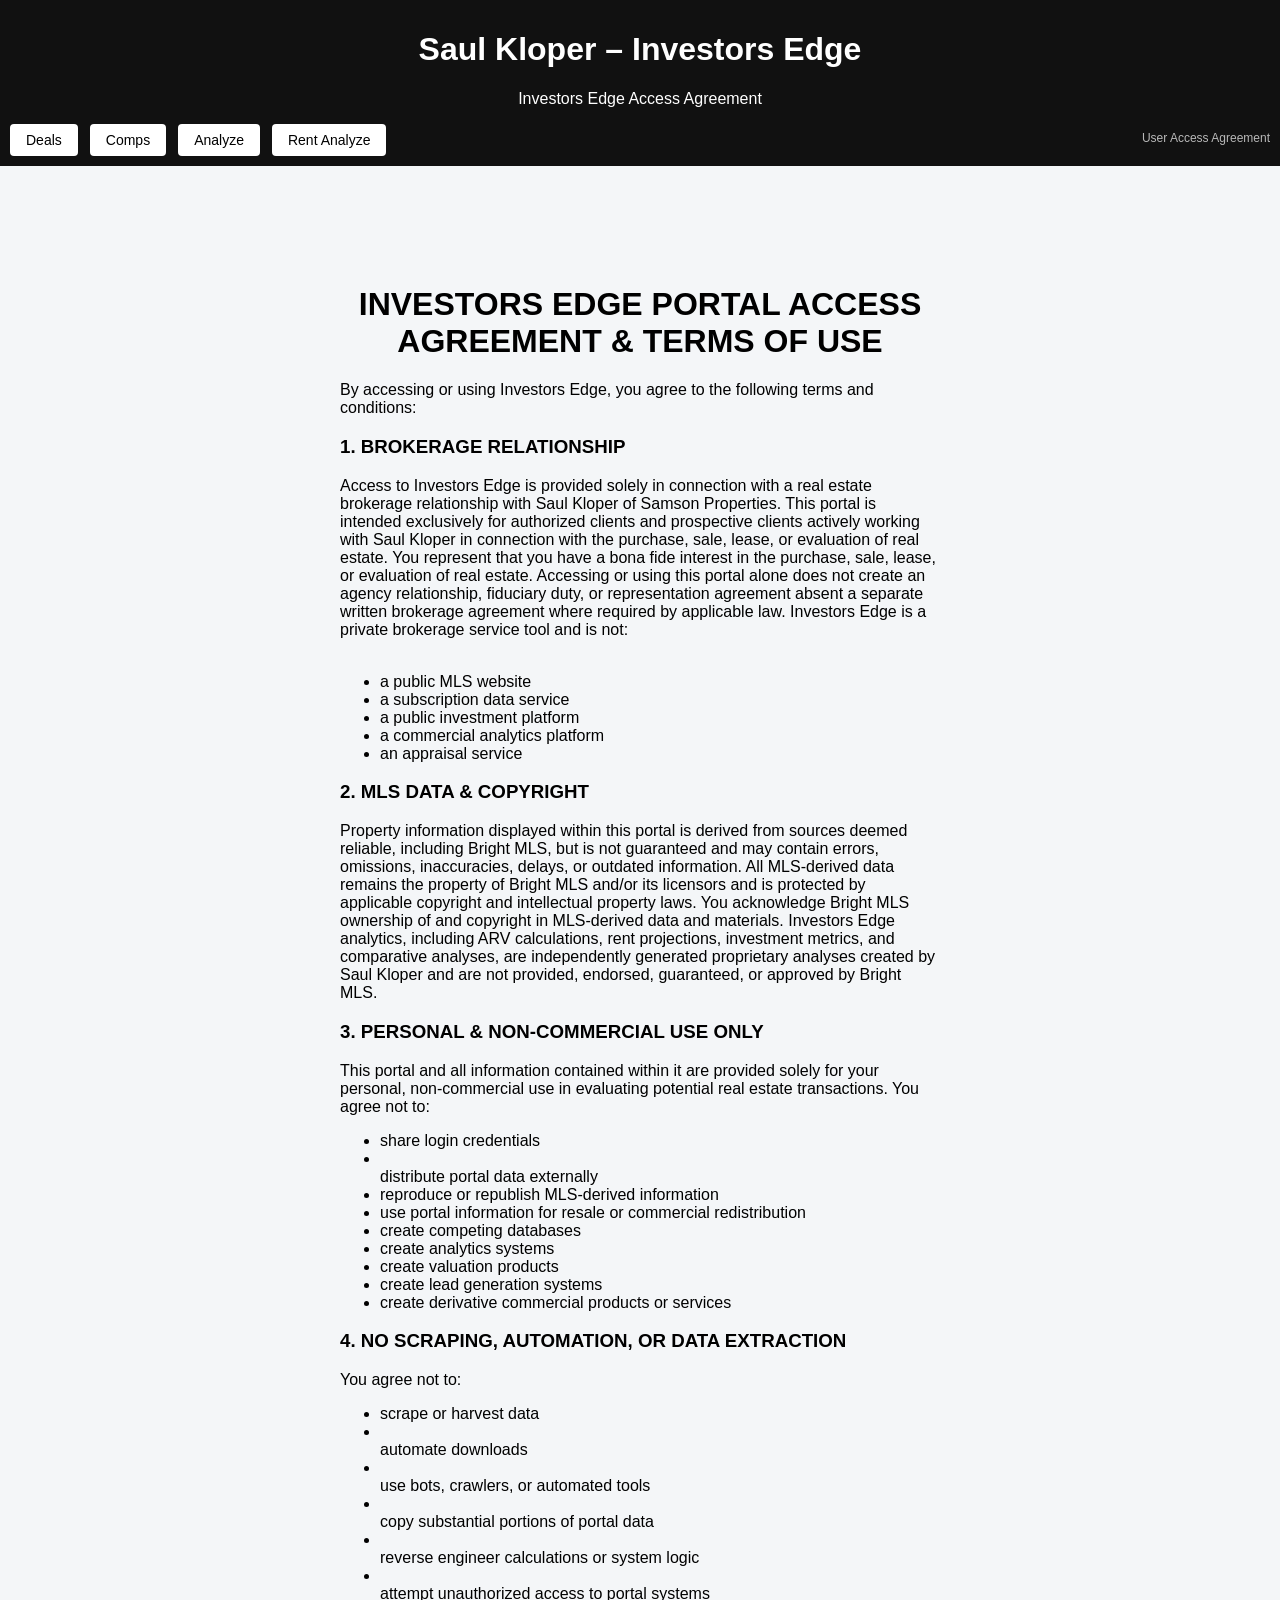
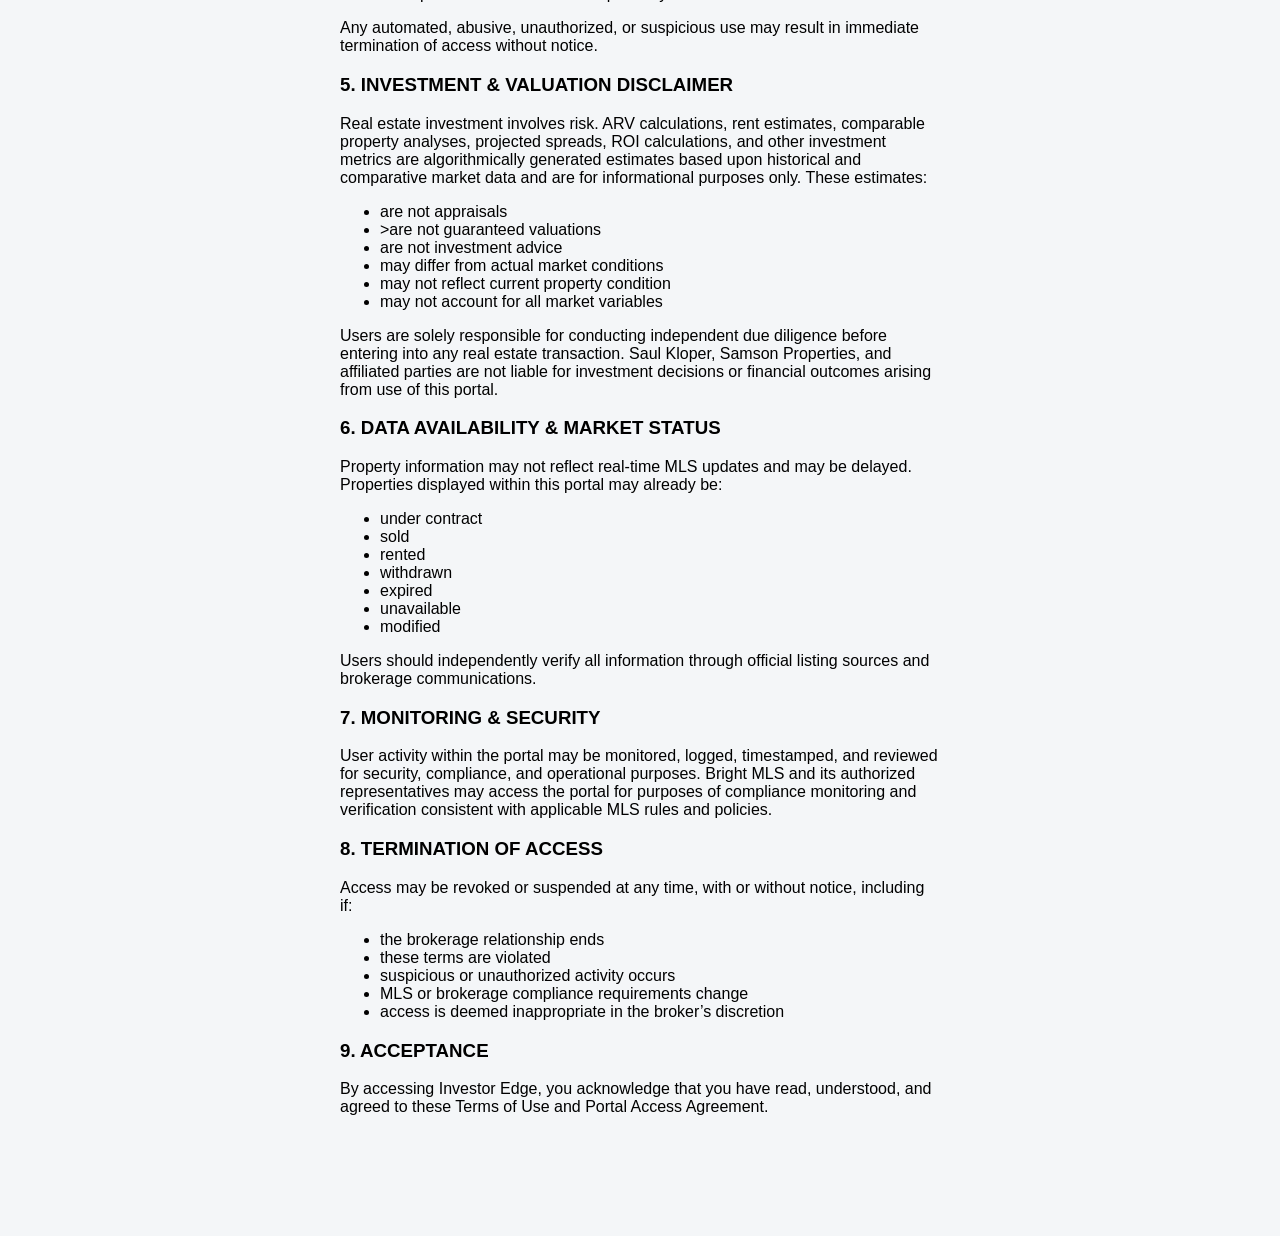
==== commit 267a44e1: "Update access-agreement.html" ====
--- a/access-agreement.html
+++ b/access-agreement.html
@@ -9,7 +9,7 @@
 </head>
 <body>
      <header>
-     <p></br></br></p>    
+     <p></p>    
     <h1>Saul Kloper – Investors Edge</h1>
     <p>Investors Edge Access Agreement</p>
       
--- a/css/styles.css
+++ b/css/styles.css
@@ -32,6 +32,64 @@
 .login-error {
   color: red;
   margin-top: 10px;
+}
+
+.salesCompLink {
+    cursor: pointer;
+    text-decoration: underline;
+    color: #0073e6;
+
+}
+
+.rentCompLink {
+    cursor: pointer;
+    text-decoration: underline;
+    color: #0073e6;
+}
+
+.results-summary{
+    color:#000;
+    font-size:15px;
+    font-weight:400;
+    margin:0;
+    padding:0;
+}
+
+.results-summary strong{
+    font-weight:700;
+}
+
+.results-toolbar{
+    display:flex;
+    justify-content:flex-start;
+    align-items:center;
+    gap:20px;
+    margin:12px 0 2px;
+}
+
+.view-buttons{
+    display:flex;
+    gap:8px;
+}
+
+.view-btn{
+    padding:6px 12px;
+    border:1px solid #bbb;
+    background:#fff;
+    cursor:pointer;
+    border-radius:4px;
+    font-size:13px;
+}
+
+.view-btn.active{
+    background:#000;
+    color:#fff;
+    border-color:#000;
+}
+
+.load-more-container{
+    text-align:center;
+    margin:18px 0;
 }
 
 .filters {
@@ -47,6 +105,12 @@
     padding: 8px;
     font-size: 14px;
 }
+.view-summary{
+    margin:2px 0 14px;
+    font-size:14px;
+    font-weight:600;
+    color:#444;
+}
 
 .table-container {
     overflow-x: auto;
@@ -83,6 +147,15 @@
 
 tr.nocomps {
     background: #f0f0f0;
+}
+
+#dealsTable thead th {
+
+    position: sticky;
+    top: 0;
+    background: #fff;
+    z-index: 20;
+
 }
 
 .modal {
@@ -280,20 +353,7 @@
   display: none;
 }
 
-.table-wrapper {
-  overflow-x: auto;
-}
-
-table {
-  width: 100%;
-  border-collapse: collapse;
-}
-
-th, td {
-  padding: 10px;
-  text-align: left;
-  border-bottom: 1px solid #333;
-}
+
 /* ======================================
    ANALYSIS PAGE - MATCH DEALS STYLING
 ====================================== */
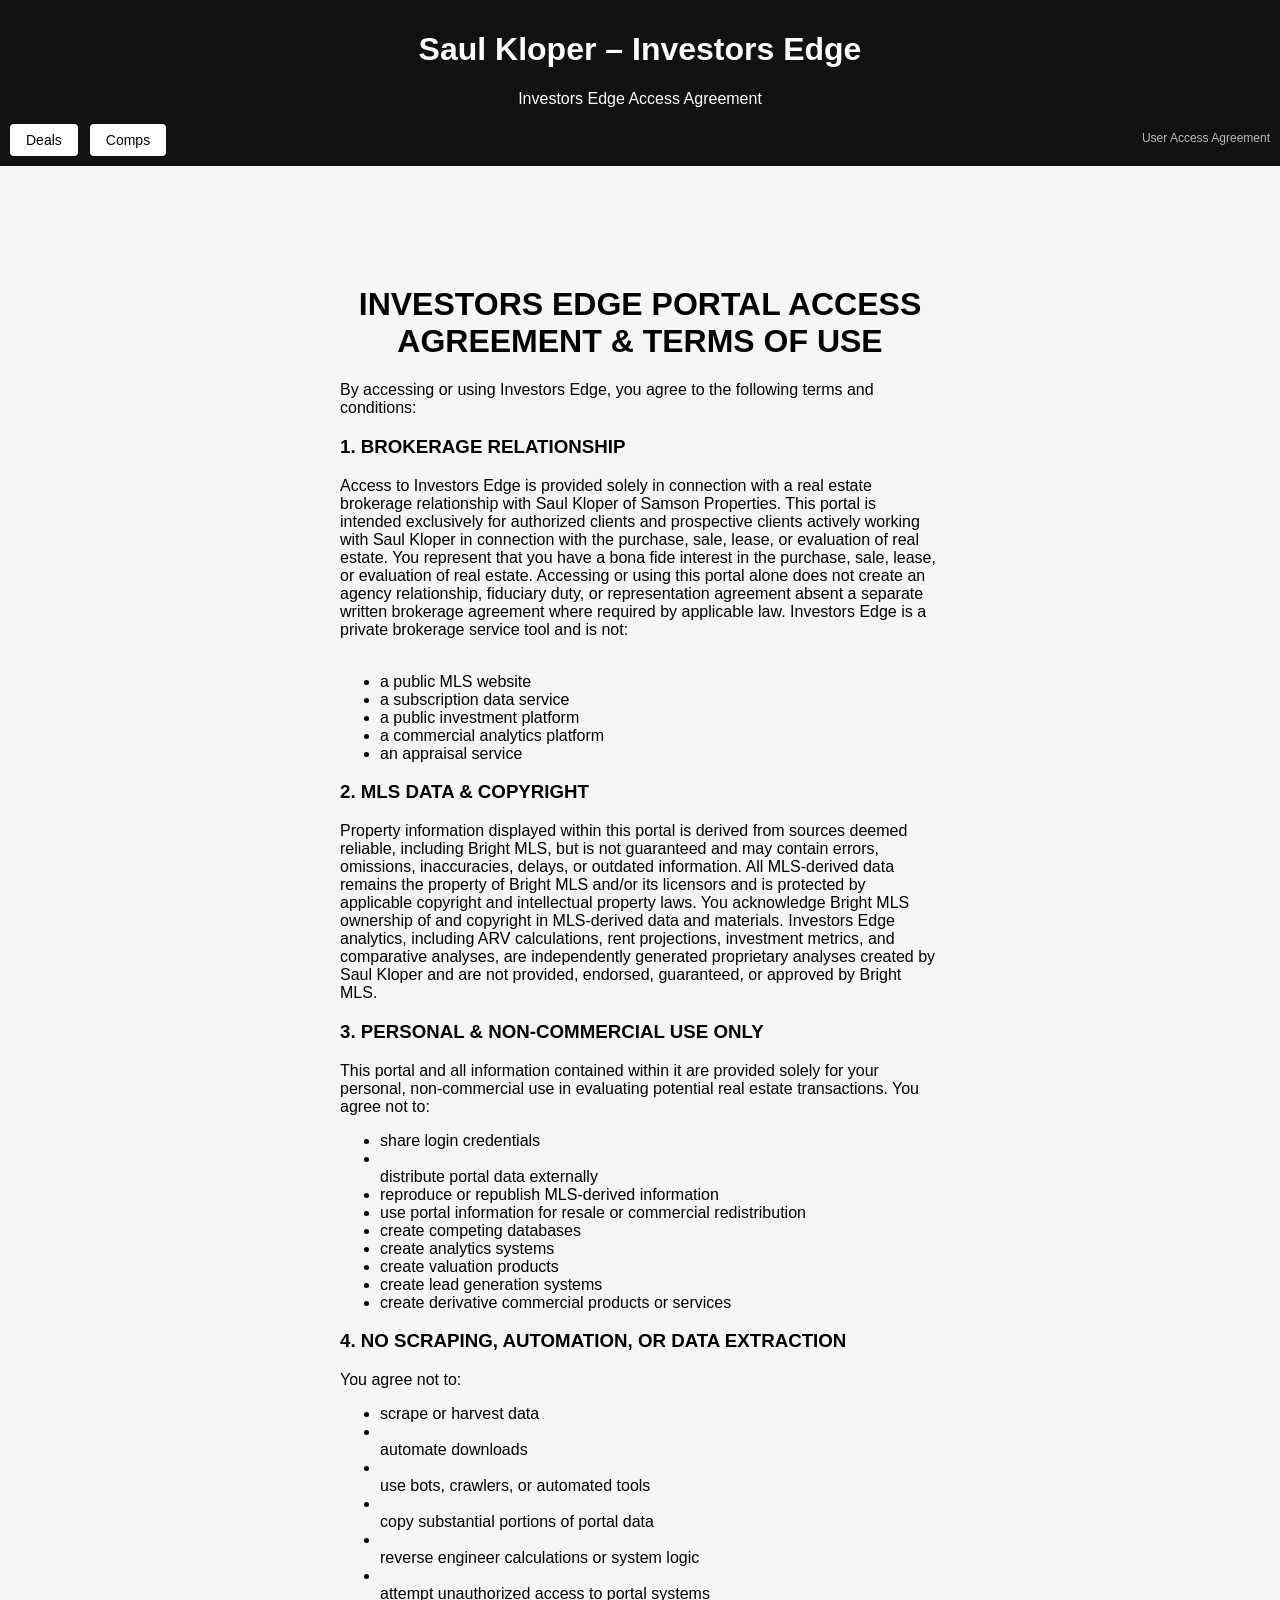
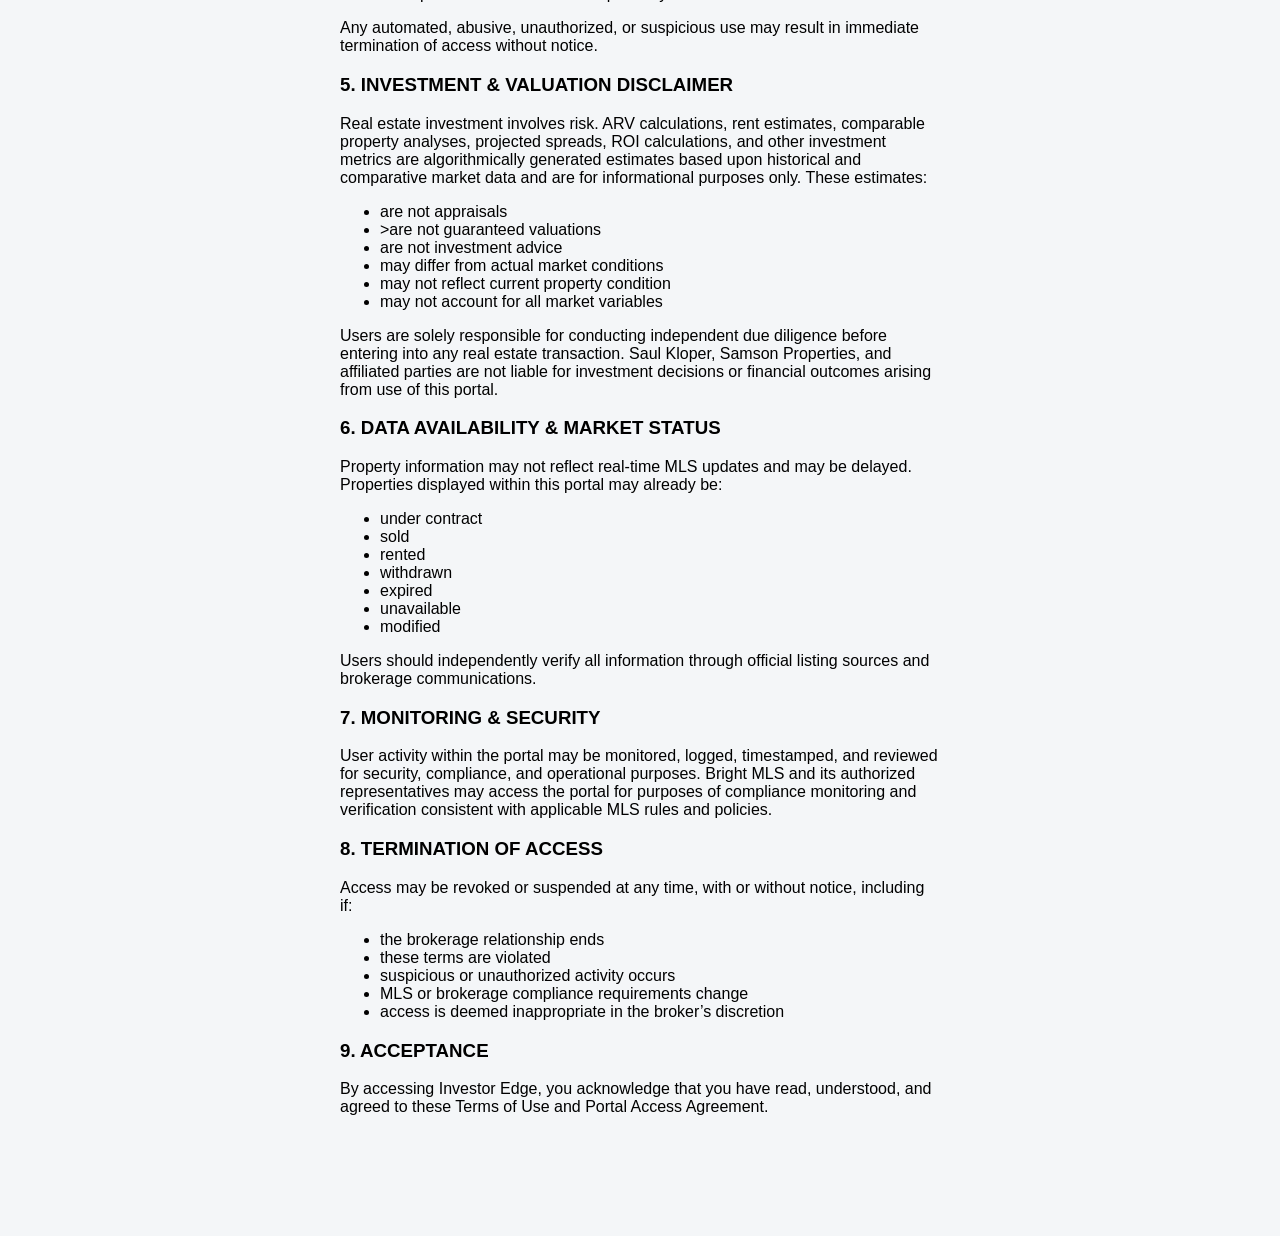
==== commit e486ad1e: "Update access-agreement.html" ====
--- a/access-agreement.html
+++ b/access-agreement.html
@@ -17,8 +17,6 @@
     <div class="menu-left">
       <a class="menu-btn" onclick="window.location.href='https://sdkloper.github.io/investor-edge/index.html';">Deals</a>
       <a class="menu-btn" onclick="window.location.href='https://sdkloper.github.io/investor-edge/analysis.html';">Comps</a>
-       <a class="menu-btn" onclick="window.location.href='https://sdkloper.github.io/investor-edge/analyzer.html';">Analyze</a>
-       <a class="menu-btn" onclick="window.location.href='https://sdkloper.github.io/investor-edge/rental-analyzer.html';">Rent Analyze</a>
     </div>
          <div class="menu-right">
         <label>
--- a/css/styles.css
+++ b/css/styles.css
@@ -149,14 +149,7 @@
     background: #f0f0f0;
 }
 
-#dealsTable thead th {
-
-    position: sticky;
-    top: 0;
-    background: #fff;
-    z-index: 20;
-
-}
+
 
 .modal {
     display: none;
@@ -171,10 +164,15 @@
 
 .modal-content {
     background: white;
-    margin: 10% auto;
-    padding: 20px;
     width: 90%;
     max-width: 700px;
+
+    max-height: 85vh;
+
+    margin: auto;
+
+    padding: 20px;
+
     overflow-y: auto;
 }
 .map-buttons {
